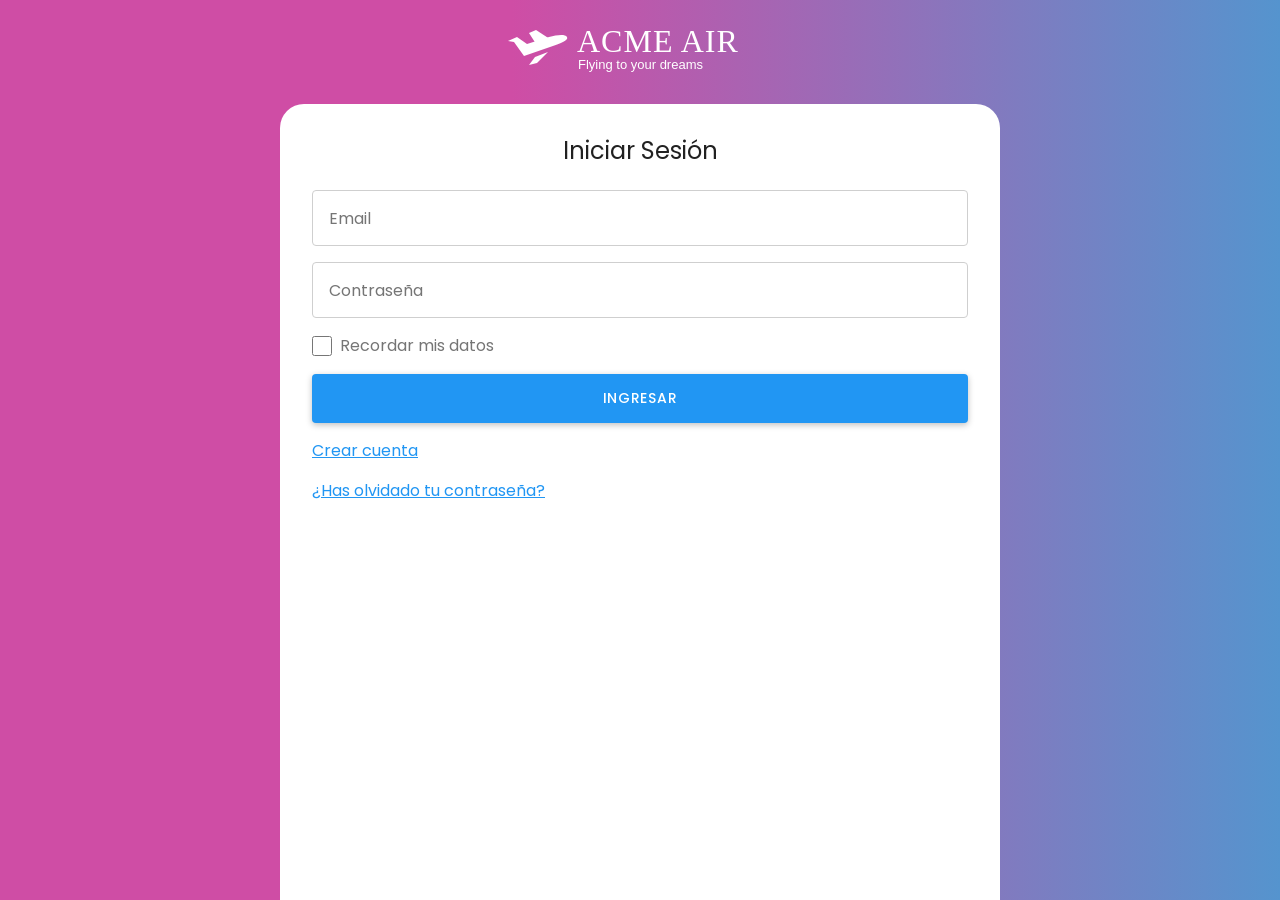
==== index.html @ c01a281b "Feat(index): Se creó index.html como página principal del proyecto" ====
<!DOCTYPE html>
<html lang="es">

<head>
    <meta charset="UTF-8">
    <meta name="viewport" content="width=device-width, initial-scale=1.0">

    <meta name="description" content="Inicio de sesión de la aplicación ACME AIR">

    <title>Iniciar Sesión · ACME AIR</title>

    <!-- Favicon -->
    <link rel="icon" type="image/svg+xml" href="img/favicon.svg">

    <!-- Tipografía Poppins -->
    <link rel="preconnect" href="https://fonts.googleapis.com">
    <link rel="preconnect" href="https://fonts.gstatic.com" crossorigin>
    <link
        href="https://fonts.googleapis.com/css2?family=Poppins:wght@400;500&display=swap"
        rel="stylesheet"
    >

    <!-- Hojas de estilo -->
    <link rel="stylesheet" href="css/style.css">
    <link rel="stylesheet" href="css/forms.css">
    <link rel="stylesheet" href="css/layout.css">
    <link rel="stylesheet" href="css/responsive.css">
</head>

<body class="app">

    <header class="app-header">
        <img
            class="app-header__logo"
            src="img/logo-blanco.svg"
            alt="ACME AIR · Flying to your dreams"
        >
    </header>

    <main class="app__card">

        <h1 class="page-title">Iniciar Sesión</h1>

        <form class="form">

            <!-- Campo de correo -->
            <div class="form__field">
                <label class="visually-hidden" for="email">
                    Correo electrónico
                </label>

                <input
                    class="form__input"
                    id="email"
                    name="email"
                    type="email"
                    placeholder="Email"
                    autocomplete="email"
                    required
                >
            </div>

            <!-- Campo de contraseña -->
            <div class="form__field">
                <label class="visually-hidden" for="password">
                    Contraseña
                </label>

                <input
                    class="form__input"
                    id="password"
                    name="password"
                    type="password"
                    placeholder="Contraseña"
                    autocomplete="current-password"
                    required
                >
            </div>

            <!-- Recordar datos -->
            <label class="form__check">
                <input
                    class="form__checkbox"
                    type="checkbox"
                    name="recordar"
                >

                <span>Recordar mis datos</span>
            </label>

            <!-- Ingresar -->
            <a
                class="btn btn--primary"
                href="menu.html"
            >
                INGRESAR
            </a>

            <!-- Crear cuenta -->
            <a
                class="link"
                href="registro.html"
            >
                Crear cuenta
            </a>

            <!-- Recuperar contraseña -->
            <a
                class="link"
                href="recuperar.html"
            >
                ¿Has olvidado tu contraseña?
            </a>

        </form>

    </main>

</body>

</html>
---- css/style.css ----
/* ==========================================================================
   style.css · Base global de ACME AIR
   Variables, reset, tipografía, botones, enlaces y utilidades.
   Solo el responsable de la base modifica las variables de :root.
   ========================================================================== */

/* --------------------------------------------------------------------------
   Variables globales
   -------------------------------------------------------------------------- */
:root {
  /* Marca. Valores medidos del mockup; el enunciado indica #d13cff → #00b0ff. */
  --color-brand-start: #cf4da5;
  --color-brand-end: #5594ce;
  --gradient-brand: linear-gradient(to right, var(--color-brand-start) 40%, var(--color-brand-end) 100%);

  /* Acción e interfaz */
  --color-action: #2196f3;
  --color-action-dark: #1976d2;
  --color-link: #2196f3;
  --color-accent: #7283c5;

  /* Texto y superficies */
  --color-text: #212121;
  --color-text-muted: #757575;
  --color-border: #cfcfcf;
  --color-divider: #e6e6e6;
  --color-surface: #ffffff;

  /* Tipografía */
  --font-base: "Poppins", "Open Sans", Arial, sans-serif;
  --font-size-sm: 0.875rem;
  --font-size-base: 1rem;
  --font-size-lg: 1.25rem;
  --font-size-xl: 1.5rem;
  --font-weight-regular: 400;
  --font-weight-medium: 500;

  /* Espaciado */
  --space-1: 0.25rem;
  --space-2: 0.5rem;
  --space-3: 1rem;
  --space-4: 1.5rem;
  --space-5: 2rem;

  /* Bordes y sombras */
  --radius-sm: 4px;
  --radius-md: 8px;
  --radius-lg: 24px;
  --shadow-sm: 0 1px 3px rgba(0, 0, 0, 0.2);
  --shadow-md: 0 2px 6px rgba(0, 0, 0, 0.25);

  /* Movimiento */
  --transition-base: 0.2s ease;
}

/* --------------------------------------------------------------------------
   Reset
   -------------------------------------------------------------------------- */
*,
*::before,
*::after {
  box-sizing: border-box;
  margin: 0;
  padding: 0;
}

img,
svg {
  display: block;
  max-width: 100%;
}

/* --------------------------------------------------------------------------
   Tipografía base
   -------------------------------------------------------------------------- */
body {
  font-family: var(--font-base);
  font-size: var(--font-size-base);
  font-weight: var(--font-weight-regular);
  line-height: 1.5;
  color: var(--color-text);
  background-color: var(--color-surface);
}

h1,
h2,
h3 {
  font-weight: var(--font-weight-regular);
  line-height: 1.25;
}

ul {
  list-style: none;
}

/* --------------------------------------------------------------------------
   Botones
   Uso: <a class="btn btn--primary" href="...">Texto</a> o <button class="btn btn--primary">
   -------------------------------------------------------------------------- */
.btn {
  display: block;
  width: 100%;
  padding: 0.875rem var(--space-3);
  font: inherit;
  font-size: var(--font-size-sm);
  font-weight: var(--font-weight-medium);
  letter-spacing: 0.05em;
  text-align: center;
  text-decoration: none;
  text-transform: uppercase;
  border: 0;
  border-radius: var(--radius-sm);
  cursor: pointer;
  transition: transform var(--transition-base), box-shadow var(--transition-base),
    background-color var(--transition-base);
}

.btn--primary {
  color: var(--color-surface);
  background-color: var(--color-action);
  box-shadow: var(--shadow-md);
}

.btn--primary:hover {
  transform: scale(1.02);
  box-shadow: 0 4px 10px rgba(0, 0, 0, 0.3);
}

.btn--primary:active {
  transform: scale(1);
  background-color: var(--color-action-dark);
}

/* --------------------------------------------------------------------------
   Enlaces
   -------------------------------------------------------------------------- */
.link {
  color: var(--color-link);
  text-decoration: underline;
  transition: color var(--transition-base);
}

.link:hover {
  color: var(--color-action-dark);
}

/* Variante gris, usada por "Cerrar Sesión" */
.link--muted {
  color: var(--color-text-muted);
}

.link--muted:hover {
  color: var(--color-text);
}

/* --------------------------------------------------------------------------
   Accesibilidad
   -------------------------------------------------------------------------- */
:focus-visible {
  outline: 3px solid var(--color-action-dark);
  outline-offset: 2px;
}

/* Oculta un elemento a la vista pero lo deja disponible para lectores de pantalla.
   Se usa en las <label> cuando el mockup solo muestra el placeholder. */
.visually-hidden {
  position: absolute;
  width: 1px;
  height: 1px;
  margin: -1px;
  overflow: hidden;
  clip: rect(0, 0, 0, 0);
  white-space: nowrap;
  border: 0;
}

@media (prefers-reduced-motion: reduce) {
  .btn,
  .link {
    transition: none;
  }
}
---- css/forms.css ----
/* ==========================================================================
   forms.css · Estilos base de formularios
   Campos de texto, select y checkbox compartidos por todas las vistas.
   Los ajustes propios de una vista van en la sección de su responsable.
   ========================================================================== */

/* --------------------------------------------------------------------------
   Contenedor del formulario
   Uso:
   <form class="form">
     <div class="form__field">
       <label class="visually-hidden" for="email">Email</label>
       <input class="form__input" id="email" type="email" placeholder="Email">
     </div>
   </form>
   -------------------------------------------------------------------------- */
.form {
  display: flex;
  flex-direction: column;
  gap: var(--space-3);
}

.form__field {
  display: block;
}

/* --------------------------------------------------------------------------
   Campos de texto y select
   -------------------------------------------------------------------------- */
.form__input,
.form__select {
  width: 100%;
  height: 3.5rem;
  padding: 0 var(--space-3);
  font: inherit;
  color: var(--color-text);
  background-color: var(--color-surface);
  border: 1px solid var(--color-border);
  border-radius: var(--radius-sm);
  transition: border-color var(--transition-base), box-shadow var(--transition-base);
}

.form__input::placeholder {
  color: var(--color-text-muted);
  opacity: 1;
}

.form__input:hover,
.form__select:hover {
  border-color: var(--color-text-muted);
}

.form__input:focus,
.form__select:focus {
  border-color: var(--color-action);
}

.form__input:user-invalid,
.form__select:user-invalid {
  border-color: #d32f2f;
}

/* Select con flecha propia para que se vea igual en todos los navegadores */
.form__select {
  padding-right: 2.5rem;
  appearance: none;
  background-image: url("data:image/svg+xml,%3Csvg xmlns='http://www.w3.org/2000/svg' width='12' height='8' viewBox='0 0 12 8'%3E%3Cpath fill='%23757575' d='M0 0l6 8 6-8z'/%3E%3C/svg%3E");
  background-repeat: no-repeat;
  background-position: right var(--space-3) center;
  cursor: pointer;
}

/* --------------------------------------------------------------------------
   Checkbox con su texto
   Uso: <label class="form__check"><input class="form__checkbox" type="checkbox"> Texto</label>
   -------------------------------------------------------------------------- */
.form__check {
  display: flex;
  align-items: center;
  gap: var(--space-2);
  color: var(--color-text-muted);
  cursor: pointer;
}

.form__checkbox {
  width: 1.25rem;
  height: 1.25rem;
  accent-color: var(--color-action);
  cursor: pointer;
}

/* ==========================================================================
   Secciones por responsable (cada quien edita solo la suya)
   ========================================================================== */

/* ===== A: acceso (login, registro, crear-contraseña, recuperar) ===== */

/* ===== B: menú y búsqueda (menu, buscar-vuelos) ===== */

/* ===== C: vuelos (vuelos, checkin, mis-vuelos) ===== */
---- css/layout.css ----
/* ==========================================================================
   layout.css · Estructura de página y componentes de maquetación
   Mobile first: aquí se define la vista móvil (320 px en adelante).
   Los cambios para tablet y escritorio van en responsive.css.
   ========================================================================== */

/* --------------------------------------------------------------------------
   Página
   Estructura:
   <body class="app">
     <header class="app-header"> <img class="app-header__logo" ...> </header>
     <main class="app__card"> ... </main>
   </body>
   -------------------------------------------------------------------------- */
.app {
  display: flex;
  flex-direction: column;
  min-height: 100vh;
  background: var(--gradient-brand);
}

.app-header {
  display: flex;
  align-items: center;
  justify-content: center;
  padding: var(--space-3) var(--space-3) var(--space-4);
}

.app-header__logo {
  width: auto;
  height: 3.25rem;
}

/* Hoja blanca con las esquinas superiores redondeadas que sube sobre el degradado */
.app__card {
  flex: 1;
  padding: var(--space-4) var(--space-3);
  background-color: var(--color-surface);
  border-radius: var(--radius-lg) var(--radius-lg) 0 0;
}

/* --------------------------------------------------------------------------
   Barra de usuario (avatar, nombre y "Cerrar Sesión")
   Se usa en buscar-vuelos, vuelos, checkin y mis-vuelos.
   Uso:
   <div class="user-bar">
     <img class="user-bar__avatar" src="img/icons/avatar.svg" alt="">
     <div>
       <p class="user-bar__name">John Doe</p>
       <a class="link link--muted" href="index.html">Cerrar Sesión</a>
     </div>
   </div>
   -------------------------------------------------------------------------- */
.user-bar {
  display: flex;
  align-items: center;
  gap: var(--space-3);
  padding-bottom: var(--space-3);
  margin-bottom: var(--space-4);
  border-bottom: 1px solid var(--color-divider);
}

.user-bar__avatar {
  flex-shrink: 0;
  width: 3.25rem;
  height: 3.25rem;
  border-radius: 50%;
}

.user-bar__name {
  font-size: var(--font-size-xl);
  line-height: 1.2;
}

/* --------------------------------------------------------------------------
   Título de vista
   -------------------------------------------------------------------------- */
.page-title {
  margin-bottom: var(--space-4);
  font-size: var(--font-size-xl);
  text-align: center;
}

/* --------------------------------------------------------------------------
   Tarjeta genérica reutilizable
   Base de las tarjetas del menú, de vuelos y del check-in.
   Uso: <article class="card"> ... </article>
   -------------------------------------------------------------------------- */
.card {
  padding: var(--space-3);
  background-color: var(--color-surface);
  border: 1px solid var(--color-border);
  border-radius: var(--radius-md);
  box-shadow: var(--shadow-md);
}

/* ==========================================================================
   Secciones por responsable (cada quien edita solo la suya)
   ========================================================================== */

/* ===== A: acceso (login, registro, crear-contraseña, recuperar) ===== */

/* ===== B: menú y búsqueda (menu, buscar-vuelos) ===== */

/* ===== C: vuelos (vuelos, checkin, mis-vuelos) ===== */
---- css/responsive.css ----
/* ==========================================================================
   responsive.css · Adaptación a tablet y escritorio
   Estrategia mobile first: la base (320 px en adelante) está en style.css,
   forms.css y layout.css; aquí solo se agregan los cambios por ancho.

   Breakpoints del proyecto:
   - 320 px  · móvil pequeño (estilos base, sin media query)
   - 768 px  · tablet
   - 1024 px · escritorio (vista centrada con padding lateral)

   Este archivo se enlaza al final de cada HTML porque las media queries
   son excepciones que deben sobrescribir lo anterior.
   ========================================================================== */

/* --------------------------------------------------------------------------
   Base compartida
   -------------------------------------------------------------------------- */
@media (min-width: 768px) {
  .app-header__logo {
    height: 4rem;
  }

  /* La hoja blanca se centra y deja ver el degradado a los lados */
  .app__card {
    width: 100%;
    max-width: 40rem;
    margin: 0 auto;
    padding: var(--space-5);
  }
}

@media (min-width: 1024px) {
  .app {
    padding: 0 var(--space-5);
  }

  .app__card {
    max-width: 45rem;
  }
}

/* ==========================================================================
   Secciones por responsable (cada quien edita solo la suya, con sus propios
   @media dentro de ella)
   ========================================================================== */

/* ===== A: acceso (login, registro, crear-contraseña, recuperar) ===== */

/* ===== B: menú y búsqueda (menu, buscar-vuelos) ===== */

/* ===== C: vuelos (vuelos, checkin, mis-vuelos) ===== */
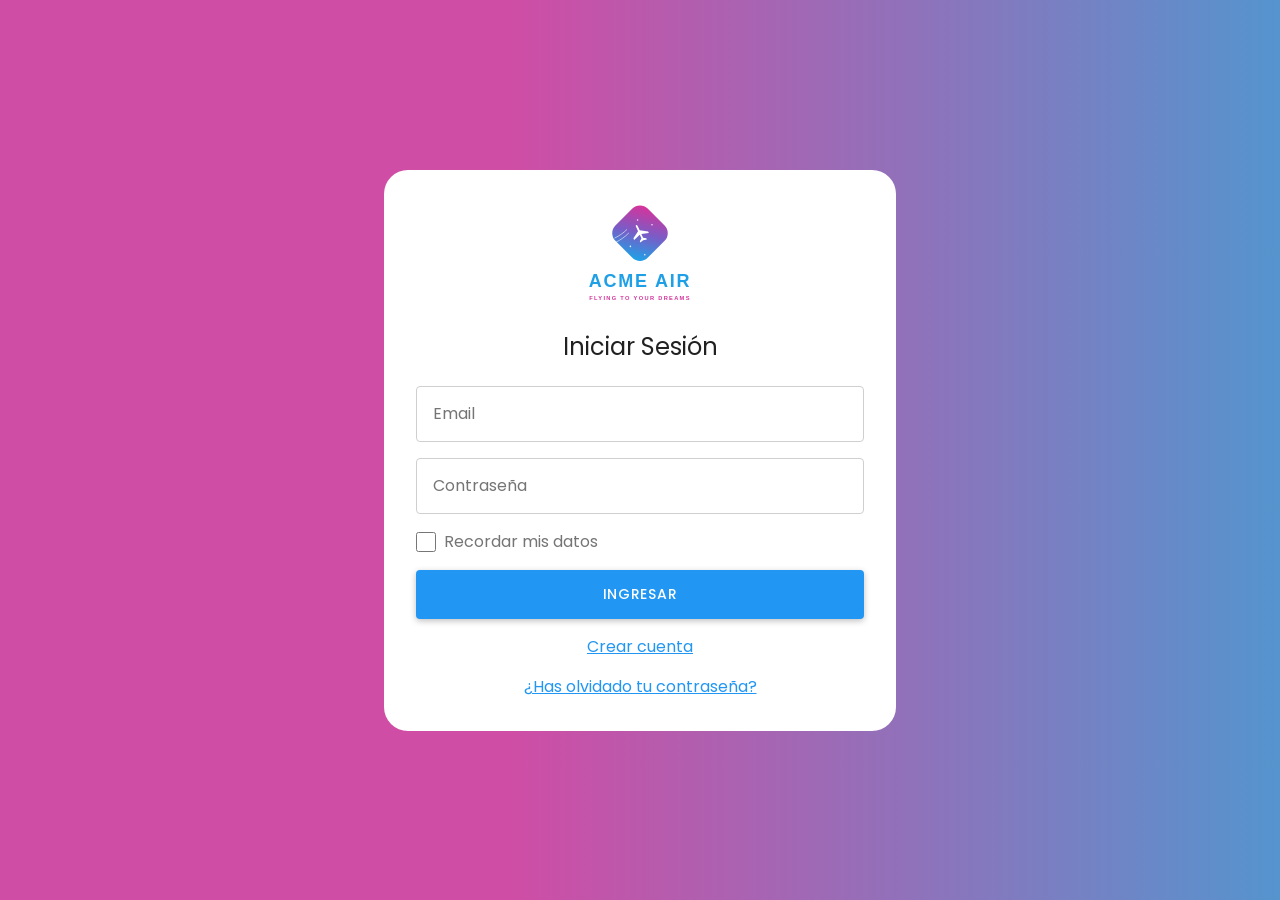
==== commit fd8befae: "feat(login): muestra el logo a color y centra los enlaces de la vista" ====
--- a/index.html
+++ b/index.html
@@ -27,21 +27,20 @@
     <link rel="stylesheet" href="css/responsive.css">
 </head>
 
-<body class="app">
-
-    <header class="app-header">
-        <img
-            class="app-header__logo"
-            src="img/logo-blanco.svg"
-            alt="ACME AIR · Flying to your dreams"
-        >
-    </header>
+<body class="app app--login">
 
     <main class="app__card">
 
+        <!-- Logo a color: el login no lleva el encabezado degradado -->
+        <img
+            class="login__logo"
+            src="img/logo.svg"
+            alt="ACME AIR · Flying to your dreams"
+        >
+
         <h1 class="page-title">Iniciar Sesión</h1>
 
-        <form class="form">
+        <form class="form form--login">
 
             <!-- Campo de correo -->
             <div class="form__field">
@@ -89,12 +88,7 @@
             </label>
 
             <!-- Ingresar -->
-            <a
-                class="btn btn--primary"
-                href="menu.html"
-            >
-                INGRESAR
-            </a>
+            <a class="btn btn--primary" href="menu.html">Ingresar</a>
 
             <!-- Crear cuenta -->
             <a
--- a/css/style.css
+++ b/css/style.css
@@ -25,6 +25,9 @@
   --color-border: #cfcfcf;
   --color-divider: #e6e6e6;
   --color-surface: #ffffff;
+  --color-surface-soft: #f4f5f9;
+  --color-error: #d32f2f;
+  --color-on-brand-soft: rgba(255, 255, 255, 0.2);
 
   /* Tipografía */
   --font-base: "Poppins", "Open Sans", Arial, sans-serif;
@@ -48,6 +51,7 @@
   --radius-lg: 24px;
   --shadow-sm: 0 1px 3px rgba(0, 0, 0, 0.2);
   --shadow-md: 0 2px 6px rgba(0, 0, 0, 0.25);
+  --shadow-lg: 0 4px 10px rgba(0, 0, 0, 0.3);
 
   /* Movimiento */
   --transition-base: 0.2s ease;
@@ -123,12 +127,24 @@
 
 .btn--primary:hover {
   transform: scale(1.02);
-  box-shadow: 0 4px 10px rgba(0, 0, 0, 0.3);
+  box-shadow: var(--shadow-lg);
 }
 
 .btn--primary:active {
   transform: scale(1);
   background-color: var(--color-action-dark);
+}
+
+.btn--secondary {
+  color: var(--color-text);
+  background-color: var(--color-surface);
+  border: 1px solid var(--color-border);
+  box-shadow: var(--shadow-sm);
+}
+
+.btn--secondary:hover {
+  color: var(--color-action-dark);
+  background-color: var(--color-divider);
 }
 
 /* --------------------------------------------------------------------------
--- a/css/forms.css
+++ b/css/forms.css
@@ -57,7 +57,7 @@
 
 .form__input:user-invalid,
 .form__select:user-invalid {
-  border-color: #d32f2f;
+  border-color: var(--color-error);
 }
 
 /* Select con flecha propia para que se vea igual en todos los navegadores */
@@ -97,4 +97,34 @@
 
 /* ===== B: menú y búsqueda (menu, buscar-vuelos) ===== */
 
+/* --------------------------------------------------------------------------
+   Búsqueda de vuelos (buscar-vuelos.html)
+   Un <input type="date"> no muestra placeholder, así que su etiqueta se
+   dibuja dentro del borde del campo, sobre el valor.
+   -------------------------------------------------------------------------- */
+.form__field--fecha {
+  position: relative;
+}
+
+.form__field--fecha .form__label {
+  position: absolute;
+  top: 0.4rem;
+  left: var(--space-3);
+  font-size: 0.75rem;
+  line-height: 1;
+  color: var(--color-text-muted);
+  pointer-events: none;
+}
+
+.form__field--fecha .form__input {
+  padding-top: 1.1rem;
+  cursor: pointer;
+}
+
+/* Solo ida: sin JavaScript, el formulario oculta la fecha de regreso cuando
+   el checkbox está marcado (mejora progresiva: sin :has() el campo sigue visible) */
+.form:has([name="solo-ida"]:checked) .form__field--regreso {
+  display: none;
+}
+
 /* ===== C: vuelos (vuelos, checkin, mis-vuelos) ===== */
--- a/css/layout.css
+++ b/css/layout.css
@@ -29,6 +29,137 @@
 .app-header__logo {
   width: auto;
   height: 3.25rem;
+}
+
+/* --------------------------------------------------------------------------
+   Menú desplegable de navegación (vistas con sesión iniciada)
+   Usa <details> y <summary>: se abre y se cierra con clic o con teclado
+   (Enter o espacio) sin JavaScript. El encabezado pasa a tres columnas
+   para que el logo siga centrado y el botón quede a la derecha.
+
+   Uso:
+   <header class="app-header app-header--nav">
+     <img class="app-header__logo" ...>
+     <details class="site-nav">
+       <summary class="site-nav__toggle">...</summary>
+       <nav aria-label="Navegación principal">
+         <ul class="site-nav__list">
+           <li><a class="site-nav__link" href="menu.html" aria-current="page">Menú principal</a></li>
+           ...
+         </ul>
+       </nav>
+     </details>
+   </header>
+   -------------------------------------------------------------------------- */
+.app-header--nav {
+  display: grid;
+  grid-template-columns: 1fr auto 1fr;
+  align-items: center;
+  column-gap: var(--space-2);
+}
+
+.app-header--nav .app-header__logo {
+  grid-column: 2;
+}
+
+.site-nav {
+  position: relative;
+  z-index: 10;
+  grid-column: 3;
+  justify-self: end;
+}
+
+/* Botón: ícono de tres rayas que cambia a una X cuando está abierto */
+.site-nav__toggle {
+  display: flex;
+  align-items: center;
+  justify-content: center;
+  width: 2.75rem;
+  height: 2.75rem;
+  list-style: none;
+  cursor: pointer;
+  background-color: var(--color-on-brand-soft);
+  border-radius: var(--radius-md);
+  transition: background-color var(--transition-base);
+}
+
+.site-nav__toggle::-webkit-details-marker {
+  display: none;
+}
+
+.site-nav__toggle:hover,
+.site-nav[open] .site-nav__toggle {
+  background-color: var(--color-action-dark);
+}
+
+/* Sobre el degradado el foco se ve mejor en blanco */
+.site-nav__toggle:focus-visible {
+  outline-color: var(--color-surface);
+}
+
+.site-nav__icono {
+  width: 1.5rem;
+  height: 1.5rem;
+}
+
+.site-nav__icono--cerrar,
+.site-nav[open] .site-nav__icono--abrir {
+  display: none;
+}
+
+.site-nav[open] .site-nav__icono--cerrar {
+  display: block;
+}
+
+/* Lista desplegada: tarjeta blanca alineada a la derecha del botón */
+.site-nav__list {
+  position: absolute;
+  top: calc(100% + var(--space-2));
+  right: 0;
+  min-width: 13rem;
+  padding: var(--space-1) 0;
+  background-color: var(--color-surface);
+  border: 1px solid var(--color-border);
+  border-radius: var(--radius-md);
+  box-shadow: var(--shadow-lg);
+}
+
+.site-nav__link {
+  display: block;
+  padding: var(--space-2) var(--space-3);
+  font-size: var(--font-size-sm);
+  color: var(--color-text);
+  text-decoration: none;
+  border-left: 3px solid transparent;
+  transition: background-color var(--transition-base);
+}
+
+.site-nav__link:hover {
+  background-color: var(--color-surface-soft);
+}
+
+.site-nav__link:focus-visible {
+  outline-offset: -3px;
+}
+
+/* Página en la que está el usuario */
+.site-nav__link[aria-current="page"] {
+  font-weight: var(--font-weight-medium);
+  color: var(--color-action-dark);
+  border-left-color: var(--color-action-dark);
+}
+
+.site-nav__link--salir {
+  margin-top: var(--space-1);
+  color: var(--color-text-muted);
+  border-top: 1px solid var(--color-divider);
+}
+
+@media (prefers-reduced-motion: reduce) {
+  .site-nav__toggle,
+  .site-nav__link {
+    transition: none;
+  }
 }
 
 /* Hoja blanca con las esquinas superiores redondeadas que sube sobre el degradado */
@@ -100,6 +231,338 @@
 
 /* ===== A: acceso (login, registro, crear-contraseña, recuperar) ===== */
 
+/* --------------------------------------------------------------------------
+   Login (index.html)
+   Sin encabezado degradado: en móvil la pantalla es blanca y el logo a color
+   va arriba del título, centrado. Los enlaces de abajo también van centrados.
+   -------------------------------------------------------------------------- */
+.app--login {
+  background: var(--color-surface);
+}
+
+.app--login .app__card {
+  padding-top: var(--space-5);
+  border-radius: 0;
+}
+
+.login__logo {
+  display: block;
+  width: 9rem;
+  height: auto;
+  margin: 0 auto var(--space-3);
+}
+
+.form--login .link {
+  text-align: center;
+}
+
 /* ===== B: menú y búsqueda (menu, buscar-vuelos) ===== */
 
+/* --------------------------------------------------------------------------
+   Menú principal (menu.html) · celular
+   Mismo diseño en todos los dispositivos: fondo gris claro, encabezado con
+   el degradado, perfil en blanco y opciones como tarjetas con el ícono en
+   un círculo. En celular el perfil va arriba y las tarjetas en una columna;
+   desde tablet el perfil pasa a ser una barra lateral (ver responsive.css).
+   -------------------------------------------------------------------------- */
+.app--menu {
+  background: var(--color-surface-soft);
+}
+
+.app--menu .app-header {
+  background: var(--gradient-brand);
+}
+
+/* La hoja blanca del resto de vistas no se usa aquí */
+.app--menu .menu {
+  display: flex;
+  flex: 1;
+  flex-direction: column;
+  padding: 0;
+  background: none;
+  border-radius: 0;
+}
+
+.menu__perfil {
+  display: flex;
+  flex-direction: column;
+  align-items: center;
+  padding: var(--space-4) var(--space-3);
+  text-align: center;
+  background-color: var(--color-surface);
+  border-bottom: 1px solid var(--color-divider);
+}
+
+.menu__avatar {
+  width: 4rem;
+  height: 4rem;
+  margin-bottom: var(--space-2);
+}
+
+.menu__saludo {
+  font-size: var(--font-size-lg);
+  font-weight: var(--font-weight-medium);
+}
+
+.menu__pregunta {
+  margin-bottom: var(--space-2);
+  font-size: var(--font-size-base);
+  color: var(--color-text-muted);
+}
+
+/* Los accesos rápidos repiten las tarjetas: solo caben en la barra lateral */
+.menu__nav {
+  display: none;
+}
+
+.menu__salir {
+  font-size: var(--font-size-sm);
+}
+
+.menu__principal {
+  flex: 1;
+  padding: var(--space-4) var(--space-3);
+}
+
+.menu__opciones {
+  display: flex;
+  flex-direction: column;
+  gap: var(--space-3);
+}
+
+/* Cada opción es una .card completa y clicable */
+.menu__opcion {
+  display: flex;
+  align-items: center;
+  gap: var(--space-3);
+  color: var(--color-text-muted);
+  text-decoration: none;
+}
+
+.menu__icono {
+  flex-shrink: 0;
+  width: 3.5rem;
+  height: 3.5rem;
+  padding: 0.75rem;
+  background-color: var(--color-surface-soft);
+  border-radius: 50%;
+}
+
+.menu__texto {
+  flex: 1;
+}
+
+.menu__titulo {
+  display: block;
+  font-size: var(--font-size-base);
+  font-weight: var(--font-weight-medium);
+  color: var(--color-text);
+}
+
+.menu__descripcion {
+  display: block;
+  margin-top: var(--space-1);
+  font-size: var(--font-size-sm);
+}
+
+.menu__chevron {
+  flex-shrink: 0;
+  width: 1.5rem;
+  height: 1.5rem;
+}
+
+/* Interacción: las tarjetas crecen un poco al pasar el cursor */
+.menu__opcion,
+.menu__nav-enlace {
+  transition: transform var(--transition-base), box-shadow var(--transition-base),
+    background-color var(--transition-base);
+}
+
+.menu__opcion:hover {
+  transform: scale(1.02);
+  box-shadow: var(--shadow-lg);
+}
+
+.menu__opcion:active {
+  transform: scale(1);
+}
+
+@media (prefers-reduced-motion: reduce) {
+  .menu__opcion,
+  .menu__nav-enlace {
+    transition: none;
+  }
+
+  .menu__opcion:hover {
+    transform: none;
+  }
+}
+
 /* ===== C: vuelos (vuelos, checkin, mis-vuelos) ===== */
+
+/* --------------------------------------------------------------------------
+   Datos de la búsqueda bajo el título (ruta y fecha), alineados a la izquierda
+   Uso: <div class="vuelos__busqueda"> <p>Bogotá - Barranquilla</p> <p>Septiembre - 29</p> </div>
+   -------------------------------------------------------------------------- */
+.vuelos__busqueda {
+  margin-bottom: var(--space-4);
+  font-size: var(--font-size-lg);
+  line-height: 1.4;
+}
+
+/* --------------------------------------------------------------------------
+   Lista de tarjetas de vuelo (vuelos y mis-vuelos)
+   Uso: <ul class="flight-list"> <li> <article class="card flight-card"> ...
+   -------------------------------------------------------------------------- */
+.flight-list {
+  display: grid;
+  grid-template-columns: minmax(0, 1fr);
+  gap: var(--space-3);
+  margin-bottom: var(--space-4);
+}
+
+/* --------------------------------------------------------------------------
+   Tarjeta de vuelo. Se apoya en .card (borde, radio y sombra).
+   Ícono grande a la izquierda y dos filas de datos a la derecha:
+     horario      número de vuelo
+     duración     precio (o estado)
+     fecha        ruta              (solo mis-vuelos)
+   En checkin se agrega el modificador .flight-card--checkin (ver abajo).
+   Estructura:
+   <article class="card flight-card">
+     <img class="flight-card__icon" src="img/icons/avion-despegue.svg" alt="">
+     <div class="flight-card__body">
+       <h2 class="flight-card__number"><span class="visually-hidden">Vuelo </span>VAA025</h2>
+       <p class="flight-card__schedule"><time datetime="05:30">05:30</time> - <time datetime="06:30">06:30</time></p>
+       <p class="flight-card__duration">1h</p>
+       <p class="flight-card__price"><span class="flight-card__currency">COP</span>150.600</p>
+       (en mis-vuelos, en lugar del precio:)
+       <p class="flight-card__status">A tiempo</p>
+       <p class="flight-card__date"><time datetime="09-29">Sep 29</time></p>
+       <p class="flight-card__route">Bogotá - Barranquilla</p>
+     </div>
+   </article>
+   -------------------------------------------------------------------------- */
+.flight-card {
+  display: grid;
+  grid-template-columns: auto minmax(0, 1fr);
+  align-items: center;
+  column-gap: var(--space-2);
+  row-gap: var(--space-3);
+}
+
+.flight-card__icon {
+  width: 2.25rem;
+  height: auto;
+}
+
+.flight-card__body {
+  display: grid;
+  grid-template-columns: minmax(0, 1fr) auto;
+  align-items: baseline;
+  column-gap: var(--space-2);
+  row-gap: var(--space-1);
+  color: var(--color-text-muted);
+}
+
+/* El número va primero en el HTML (es el título de la tarjeta para lectores
+   de pantalla) pero se muestra arriba a la derecha, como en el mockup. */
+.flight-card__schedule {
+  grid-column: 1;
+  grid-row: 1;
+  font-size: var(--font-size-sm);
+  white-space: nowrap;
+}
+
+.flight-card__number {
+  grid-column: 2;
+  grid-row: 1;
+  font-size: var(--font-size-sm);
+  font-weight: var(--font-weight-regular);
+  text-align: right;
+}
+
+.flight-card__duration {
+  grid-column: 1;
+  grid-row: 2;
+  font-size: var(--font-size-sm);
+  white-space: nowrap;
+}
+
+.flight-card__price,
+.flight-card__status {
+  grid-column: 2;
+  grid-row: 2;
+  justify-self: end;
+  white-space: nowrap;
+}
+
+.flight-card__price {
+  font-size: var(--font-size-lg);
+  font-weight: var(--font-weight-medium);
+  line-height: 1.1;
+}
+
+.flight-card__currency {
+  margin-right: var(--space-1);
+  font-size: var(--font-size-sm);
+  font-weight: var(--font-weight-regular);
+}
+
+/* Estado del vuelo (mis-vuelos): mismo lugar y tamaño que el precio */
+.flight-card__status {
+  font-size: var(--font-size-lg);
+  font-weight: var(--font-weight-medium);
+  line-height: 1.1;
+  text-transform: uppercase;
+}
+
+/* Tercera fila (mis-vuelos): fecha a la izquierda y ruta a la derecha */
+.flight-card__date,
+.flight-card__route {
+  grid-row: 3;
+  font-size: var(--font-size-sm);
+}
+
+.flight-card__date {
+  grid-column: 1;
+  white-space: nowrap;
+}
+
+.flight-card__route {
+  grid-column: 2;
+  text-align: right;
+}
+
+/* Variante del check-in: el número de vuelo grande a la derecha, ocupando
+   las tres filas, y la ruta en la tercera fila a la izquierda. */
+.flight-card--checkin .flight-card__number {
+  grid-row: 1 / 4;
+  align-self: center;
+  font-size: var(--font-size-xl);
+  font-weight: var(--font-weight-medium);
+}
+
+.flight-card--checkin .flight-card__route {
+  grid-column: 1;
+  font-weight: var(--font-weight-medium);
+  text-align: left;
+}
+
+/* --------------------------------------------------------------------------
+   Check-in: tarjeta del vuelo y tarjeta del contacto de emergencia
+   -------------------------------------------------------------------------- */
+.checkin__vuelo {
+  margin-bottom: var(--space-4);
+}
+
+.checkin__contacto {
+  padding: var(--space-4) var(--space-3);
+}
+
+.checkin__subtitulo {
+  margin-bottom: var(--space-4);
+  font-size: var(--font-size-base);
+  font-weight: var(--font-weight-medium);
+  color: var(--color-text-muted);
+}
--- a/css/responsive.css
+++ b/css/responsive.css
@@ -46,6 +46,242 @@
 
 /* ===== A: acceso (login, registro, crear-contraseña, recuperar) ===== */
 
+/* Login · tablet y escritorio: sin encabezado, la hoja blanca queda centrada
+   sobre el degradado, con las cuatro esquinas redondeadas */
+@media (min-width: 768px) {
+  .app--login {
+    justify-content: center;
+    background: var(--gradient-brand);
+  }
+
+  .app--login .app__card {
+    flex: 0 1 auto;
+    max-width: 32rem;
+    border-radius: var(--radius-lg);
+  }
+}
+
 /* ===== B: menú y búsqueda (menu, buscar-vuelos) ===== */
 
+/* --------------------------------------------------------------------------
+   Menú principal · tablet y escritorio (768 px en adelante)
+   El perfil pasa a ser una barra lateral a la izquierda y las tarjetas
+   ocupan el resto de la pantalla en una cuadrícula centrada en ancho y
+   alto: dos columnas y la tercera tarjeta a todo el ancho.
+   .menu usa display: contents para que sus hijos entren en la cuadrícula.
+   -------------------------------------------------------------------------- */
+@media (min-width: 768px) {
+  .app--menu {
+    display: grid;
+    grid-template-columns: 14rem 1fr;
+    grid-template-rows: auto 1fr;
+    grid-template-areas:
+      "cabecera principal"
+      "perfil   principal";
+    padding: 0;
+  }
+
+  .app--menu .menu {
+    display: contents;
+  }
+
+  .app--menu .app-header {
+    display: flex;
+    grid-area: cabecera;
+    padding: var(--space-3);
+  }
+
+  /* La barra lateral ya tiene los accesos rápidos */
+  .app--menu .site-nav {
+    display: none;
+  }
+
+  .app--menu .app-header__logo {
+    width: 100%;
+    max-width: 12rem;
+    height: auto;
+  }
+
+  /* Barra lateral: perfil, accesos rápidos y cierre de sesión al final */
+  .menu__perfil {
+    grid-area: perfil;
+    padding: var(--space-4) var(--space-3);
+    border-bottom: 0;
+    border-right: 1px solid var(--color-divider);
+  }
+
+  .menu__avatar {
+    width: 4.5rem;
+    height: 4.5rem;
+  }
+
+  .menu__saludo {
+    font-size: var(--font-size-base);
+  }
+
+  .menu__pregunta {
+    margin-bottom: var(--space-4);
+    font-size: var(--font-size-sm);
+  }
+
+  .menu__nav {
+    display: block;
+    align-self: stretch;
+  }
+
+  .menu__nav-lista {
+    display: flex;
+    flex-direction: column;
+    gap: var(--space-1);
+  }
+
+  .menu__nav-enlace {
+    display: flex;
+    align-items: center;
+    gap: var(--space-2);
+    padding: var(--space-2) var(--space-3);
+    font-size: var(--font-size-sm);
+    color: var(--color-text);
+    text-align: left;
+    text-decoration: none;
+    border-radius: var(--radius-md);
+  }
+
+  .menu__nav-enlace:hover {
+    background-color: var(--color-surface-soft);
+  }
+
+  .menu__nav-icono {
+    width: 1.5rem;
+    height: 1.5rem;
+  }
+
+  .menu__salir {
+    margin-top: auto;
+    padding-top: var(--space-4);
+  }
+
+  /* Tarjetas centradas en el espacio que queda a la derecha */
+  .menu__principal {
+    display: flex;
+    flex-direction: column;
+    justify-content: center;
+    grid-area: principal;
+    padding: var(--space-5) var(--space-4);
+  }
+
+  .menu__opciones {
+    display: grid;
+    grid-template-columns: repeat(2, 1fr);
+    gap: var(--space-4);
+    width: 100%;
+    max-width: 64rem;
+    margin: 0 auto;
+  }
+
+  .menu__opciones li:last-child {
+    grid-column: 1 / -1;
+  }
+
+  .menu__opcion {
+    flex-direction: column;
+    justify-content: flex-start;
+    height: 100%;
+    padding: var(--space-4) var(--space-3);
+    text-align: center;
+  }
+
+  .menu__texto {
+    flex: 0 1 auto;
+  }
+
+  .menu__chevron {
+    display: none;
+  }
+}
+
+/* Escritorio: barra lateral más ancha y más aire alrededor de las tarjetas.
+   Desde 1280 px todo el menú crece en proporción al ancho de la ventana: como
+   espacios, tipografías, iconos y la barra lateral están en rem, basta con
+   agrandar el tamaño base de la página (1x hasta 1280 px, 1.5x a 1920 px y
+   tope de 2.25x desde 2880 px). */
+@media (min-width: 1024px) {
+  .html--menu {
+    font-size: clamp(1rem, 1.25vw, 2.25rem);
+  }
+
+  .app--menu {
+    grid-template-columns: 16rem 1fr;
+    padding: 0;
+  }
+
+  .menu__principal {
+    padding: var(--space-5);
+  }
+
+  .menu__opcion {
+    padding: var(--space-5) var(--space-4);
+  }
+
+  .menu__icono {
+    width: 4rem;
+    height: 4rem;
+  }
+
+  .menu__titulo {
+    font-size: var(--font-size-lg);
+  }
+
+  .menu__descripcion {
+    font-size: var(--font-size-base);
+  }
+}
+
+/* --------------------------------------------------------------------------
+   Búsqueda de vuelos · tablet y escritorio (768 px en adelante)
+   Origen y destino van lado a lado, igual que las fechas; el checkbox y el
+   botón ocupan todo el ancho.
+   -------------------------------------------------------------------------- */
+@media (min-width: 768px) {
+  .form--busqueda {
+    display: grid;
+    grid-template-columns: repeat(2, 1fr);
+    gap: var(--space-3) var(--space-4);
+  }
+
+  .form--busqueda .form__check,
+  .form--busqueda .btn {
+    grid-column: 1 / -1;
+  }
+
+  /* Solo ida: sin fecha de regreso, la de salida ocupa todo el ancho */
+  .form--busqueda:has([name="solo-ida"]:checked) .form__field--salida {
+    grid-column: 1 / -1;
+  }
+}
+
 /* ===== C: vuelos (vuelos, checkin, mis-vuelos) ===== */
+@media (min-width: 768px) {
+  .flight-card {
+    padding: var(--space-3) var(--space-4);
+    column-gap: var(--space-4);
+  }
+
+  .flight-card__icon {
+    width: 3.25rem;
+  }
+
+  .flight-card__schedule {
+    font-size: var(--font-size-base);
+  }
+
+  .flight-card__price,
+  .flight-card__status,
+  .flight-card--checkin .flight-card__number {
+    font-size: calc(var(--font-size-xl) * 1.15);
+  }
+
+  .checkin__contacto {
+    padding: var(--space-5);
+  }
+}
